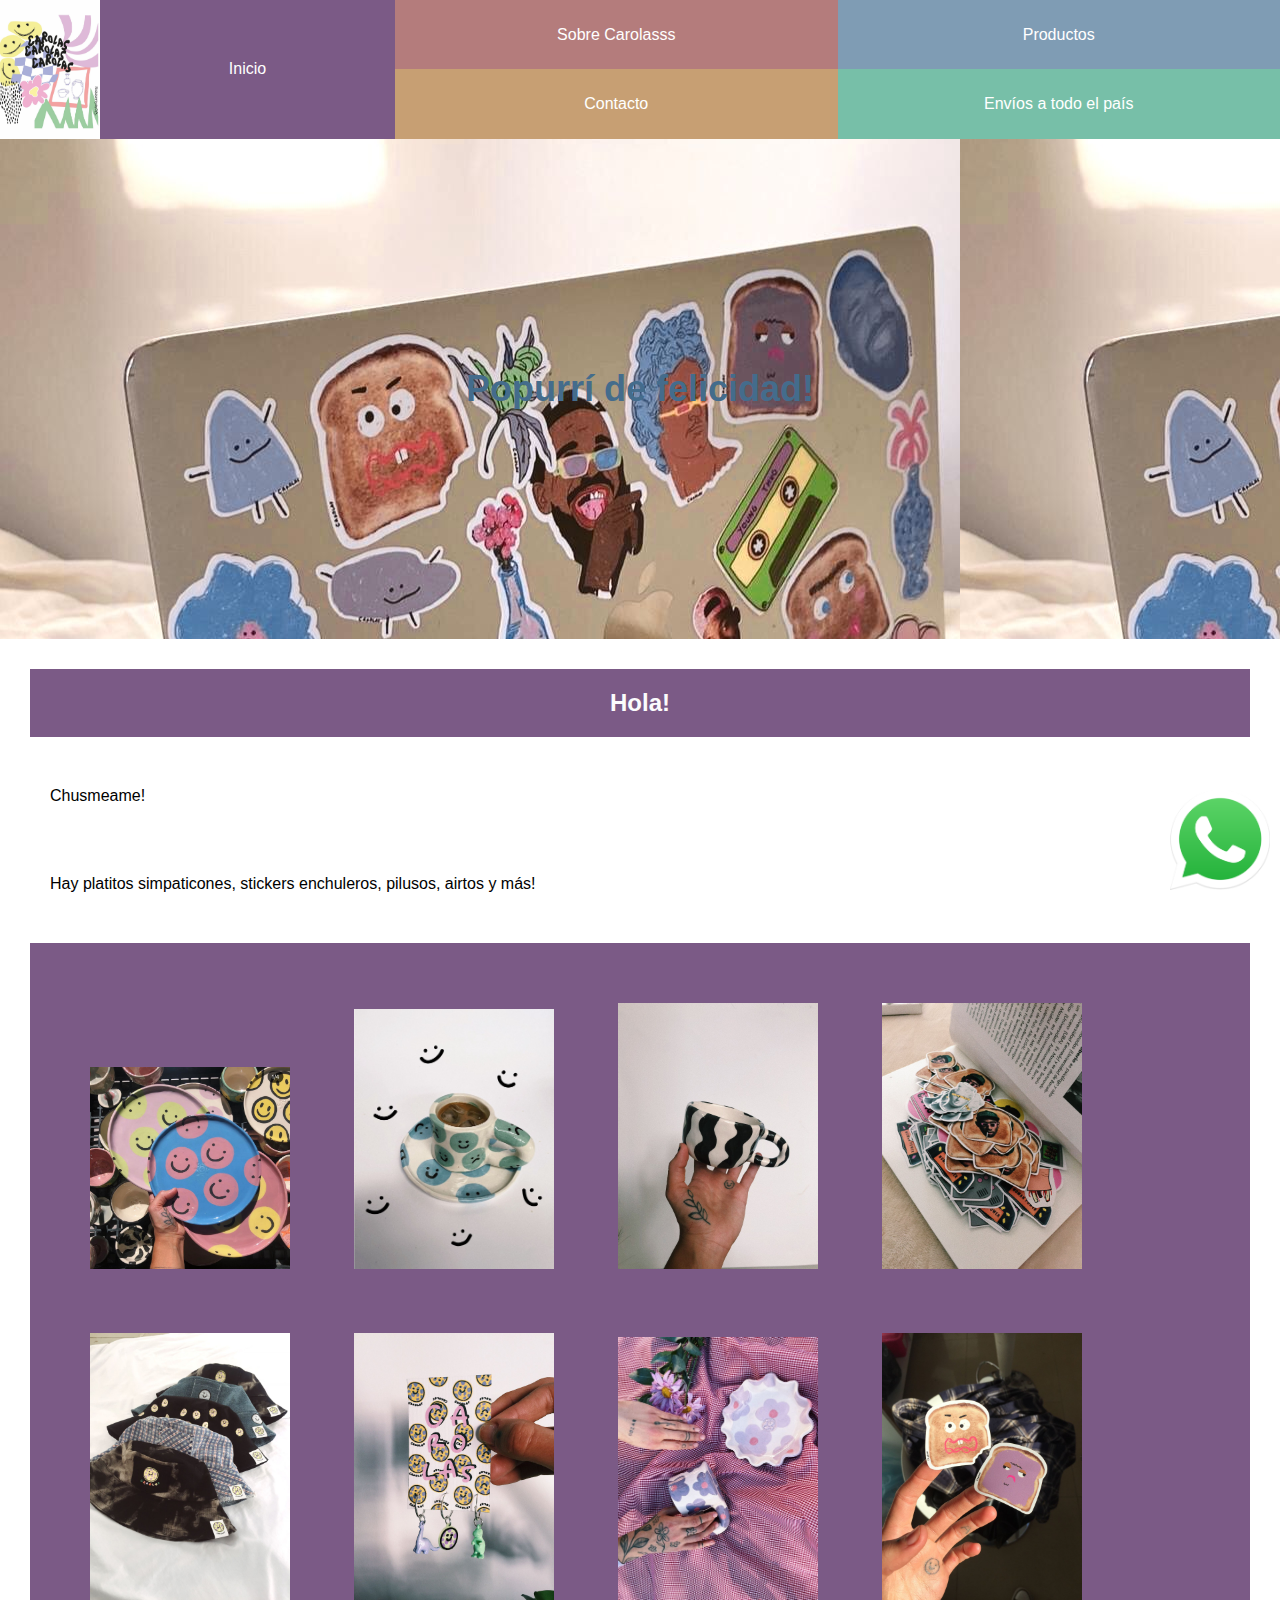
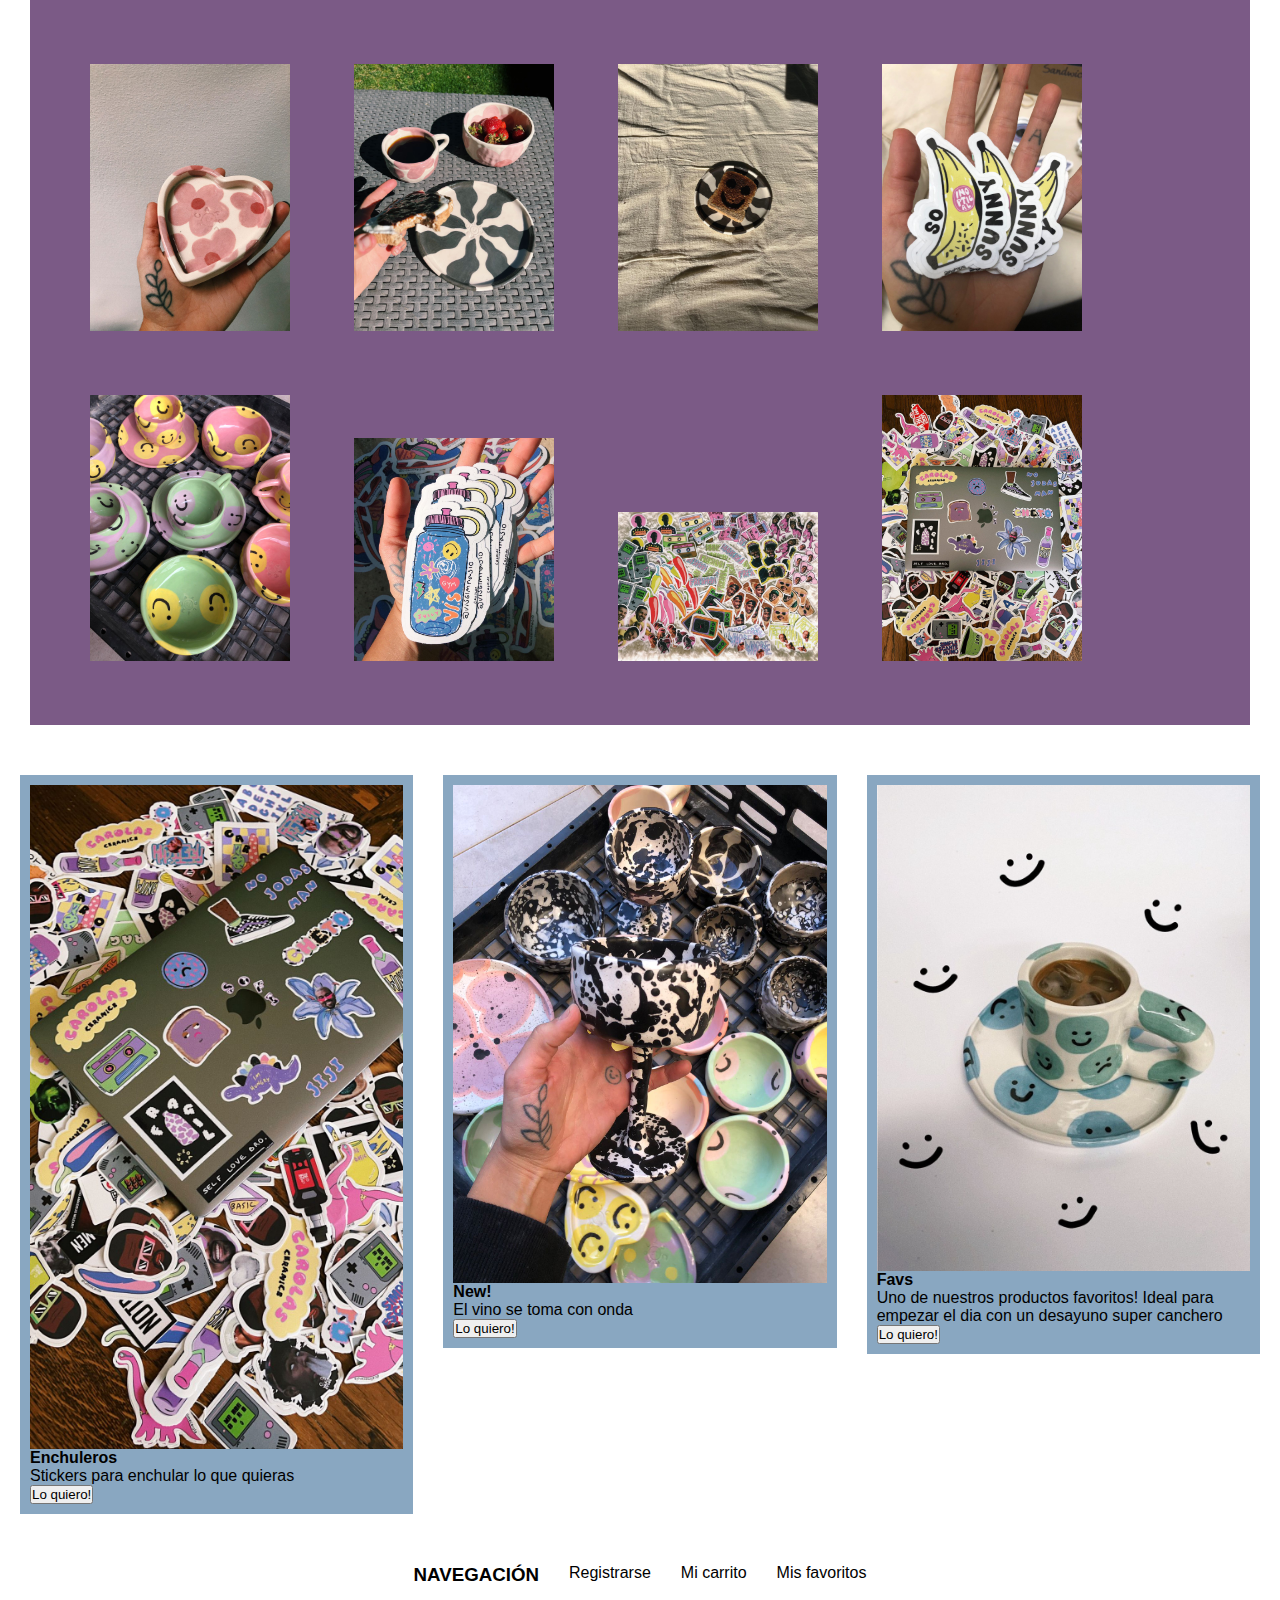
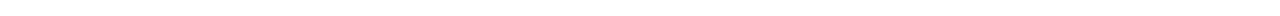
==== index.html @ c71ed8ce "carolasss" ====
<!DOCTYPE html>
<html lang="en">
<head>
    <meta charset="UTF-8">
    <meta http-equiv="X-UA-Compatible" content="IE=edge">
    <meta name="viewport" content="width=device-width, initial-scale=1.0">
    <title>Carolass tienda online</title>
    <link rel="stylesheet" href="./styles/style.css">
</head>
<body>
    <header>
            <img class="imagenLogo" src="./img/logo.jpeg" alt="imagen de inicio" title="logo">
            <nav>
            <ul class="menu">
                <li class="menu__item item_inicio"><a href="./index.html">Inicio</a></li>
                <li class="menu__item item_sobre"><a href="./sobre carolasss.html">Sobre Carolasss</a></li>
                <li class="menu__item item_productos"><a href="./productos.html">Productos</a></li>
                <li class="menu__item item_contacto"><a href="./contacto.html">Contacto</a></li>
                <li class="menu__item item_envios"><a href="./envíos a todo el país.html">Envíos a todo el país</a></li>
            </ul>
            </nav>
    </header>
    <main>
        <div class="imagenPrincipal">
            <h2>Popurrí de felicidad!</h2>
        </div>

        <section class="section">
            <h2 class="tituloIndex"> Hola! </h2>
            <p class="chusmeame"> Chusmeame! </p>
            <p class="chusmeame"> Hay platitos simpaticones, stickers enchuleros, pilusos, airtos y más!</p>
        <div class="imagenes">
            <img class="imagen" src="./img/inicio.jpg" alt="imagen de inicio" title="imagen-de-platos-de-ceramica">
            <img class="imagen" src="./img/taza y plato.jpeg" alt="imagen de inicio" title="imagen-de-taza-y-plato-de-ceramica">
            <img class="imagen" src="./img/taza animal print.jpeg" alt="imagen de inicio" title="taza-animal-print">
            <img class="imagen" src="./img/stickers en libro.jpeg" alt="imagen de inicio" title="stickers-en-libro">
            <img class="imagen" src="./img/pilusos.jpeg" alt="imagen de inicio" title="pilusos">
            <img class="imagen" src="./img/aritos.jpeg" alt="imagen de inicio" title="aritos">
            <img class="imagen" src="./img/taza y plato violeta.jpeg" alt="imagen de inicio" title="taza-y-plato-violeta">
            <img class="imagen" src="./img/stickers pareja de tostadas.jpeg" alt="imagen de inicio" title="stickers-tostadas">
            <img class="imagen" src="./img/cenicero.jpeg" alt="imagen de inicio" title="cenicero">
            <img class="imagen" src="./img/desayuno-canchero.jpeg" alt="imagen de inicio" title="desayuno-canchero">
            <img class="imagen" src="./img/tostada-feliz-en-el-plato.jpeg" alt="imagen de inicio" title="tostada-feliz-en-el-plato">
            <img class="imagen" src="img/stickers-bananosos.jpeg" alt="imagen de inicio" title="stickers-bananosos">
            <img class="imagen" src="./img/conjunto-taza-plato.jpeg" alt="imagen de inicio" title="conjunto-taza-plato">
            <img class="imagen" src="./img/stickers-botella-de-agua.jpeg" alt="imagen de inicio" title="stickers-botella-de-agua">
            <img class="imagen" src="./img/popurri-de-stickers.jpeg" alt="imagen de inicio" title="popurri-de-stickers">
            <img class="imagen" src="./img/compu-super-enchulada.jpeg" alt="imagen de inicio" title="compu-super-enchulada">

        </div>
        </section>
    
        <section class="cards">
             <div class="card">
                <img class="card__img" src="./img/enchuleros.jpeg">
                <h4 class="card__title">Enchuleros</h4>
                <p class="card__description"> Stickers para enchular lo que quieras</p>
                <button class="card__button">Lo quiero!</button>
            </div>
            <div class="card">
                <img class="card__img" src="./img/copas.jpeg">
                <h4 class="card__title">New!</h4>
                <p class="card__description">El vino se toma con onda</p>
                <button class="card__button">Lo quiero!</button>
            </div>
            <div class="card">
                <img class="card__img" src="./img/taza y plato.jpeg">
                <h4 class="card__title">Favs</h4>
                <p class="card__description">Uno de nuestros productos favoritos! Ideal para empezar el dia con un desayuno super canchero</p>
                <button class="card__button">Lo quiero!</button>
            </div>
        </section>
        <img class="whatsapp" src="./img/whatsapp.png">
    </main> 
    <footer> 
        <h3>NAVEGACIÓN</h3>
        <p>Registrarse</p>  
        <p>Mi carrito</p>  
        <p>Mis favoritos</p>  

    </footer>   

</body>
</html>
---- styles/style.css ----
* {
    margin: 0;
    padding: 0;
    box-sizing: border-box;
}
h2 {
    color: rgb(68, 108, 140);
    font-family: Arial, Helvetica, sans-serif;
}

.tituloIndex {
    color: rgb(251, 251, 252) ;
    background-color: rgb(123, 90, 134);
    text-align: center;
    padding: 20px;
    overflow: auto;
    font-family: Arial, Helvetica, sans-serif;
    margin: 30PX;

    
}

.imagenPrincipal{
    height: 500px;
    background-image: url('../img/computadora-enchulada.jpeg');
    background-attachment: fixed;
    font-size: 24px;
    display: flex;
    justify-content: center;
    align-items: center;

}

header {
    background-color: rgb(123, 90, 134);
    color: aliceblue;
    position: sticky;
    top: 0;
    display: flex;
    justify-content: flex-start;
    align-items: stretch;
}


.sobrecarolass {
    text-align: center;
    color: rgb(251, 251, 252) ;
    background-color: rgb(180, 124, 124);
    padding: 20px;
    line-height: 1;
    font-family: Arial, Helvetica, sans-serif;


}




.chusmeame {
    padding: 20px;
    font-family: Arial, Helvetica, sans-serif;

}

.envios { 
    text-align: center;
    color: rgb(251, 251, 252) ;
    background-color: rgb(118, 182, 162) ;
    padding: 20px;
    line-height: 1;
}

.parrafoenvios {
    text-align: justify;
    padding: 20px;
    line-height: 1;
    font-family: Arial, Helvetica, sans-serif;

}

.contacto {
    text-align: center;
    color: rgb(251, 251, 252) ;
    background-color:rgb(199, 159, 115) ;
    padding: 20px;
    line-height: 1;
}

.parrafocontacto {
    padding: 30px;
    display: flex;
    gap: 10px;
    flex-direction: column;
    font-family: Arial, Helvetica, sans-serif; color: #FFFF;
}

.form {
    background-image: url('../img/stickers\ en\ libro.jpeg');
    background-size: cover;
    background-position: center center;
    background-repeat: no-repeat;
    height: 400px;
    justify-content: center;
    align-items: center;
}

.formulario__campo {
    display: flex;
    gap: 10px;
}

.formulario__campo label {
    width: 200px;
}

.formulario__campo input, .formulario__campo textarea {
    padding: 5px 10px;
}

.formulario__boton {
    width: 200px;
}

.productos {
    text-align: center;
    color: rgb(251, 251, 252) ;
    background-color:rgb(127, 156, 180) ;
    padding: 20px;
    line-height: 1;

}

.parrafoproductos {
    text-align: justify;
    padding: 20px;
    line-height: 1;
    font-family: Arial, Helvetica, sans-serif;
}

.tablaDeProducto {
    font-family: Arial, Helvetica, sans-serif;
    border:  1px #1d0718 solid; 
    margin-top: 20px;

}


.section .chusmeame {
    display: block;
    margin: 30px;

}

.section .imagen {
    display: inline;
    width: 200px;
}

.imagenes {
    margin-top: 100px;
    margin-bottom: 100px;
    padding: 30px;
    margin: 30px;
    background-color: rgb(123, 90, 134);
}



.imagenLogo {
    width: 100px;
    display: inline-block;
}

.cardsEnvios {
    display: grid;
    grid-template-columns: repeat(3, 1fr);
    padding: 20px;
    gap: 30px;
    align-items: flex-start;

}

.cardEnvios {
    background-color: #89a7c1;
    padding: 10px;
}

.card__envio {
    display: grid;
    max-width: 100%;

}
.cards {
    display: grid;
    grid-template-columns: repeat(3, 1fr);
    padding: 20px;
    gap: 30px;
    align-items: flex-start;
    font-family: Arial, Helvetica, sans-serif;
    
    
}
.card {
    background-color: #89a7c1;
    padding: 10px;
}
.card__img {
    display: grid;
    max-width: 100%;
    
}

.imagenCarolaCards {
    display: grid;
    grid-template-columns: repeat(3, 1fr);
    padding: 20px;
    gap: 30px;
}

.imagenCarola1 {
    background-color: #89a7c1;
    padding: 10px;


}

.imagenCarola {
    display: grid;
    max-width: 100%;
    transform: translateX(30px);
    width: 500px ;
    height: 500px;
   

}

header { 
    z-index: 1
}
.parrafosobrecarolasss {
    display: grid;
    padding: 20px;
    font-family: Arial, Helvetica, sans-serif;
}

.whatsapp {
    width: 100px;
    position: fixed;
    bottom: 10px;
    right: 10px;
    cursor: pointer;
}
.imagen{
    margin-bottom: 30px;
    margin-left: 30px;
    margin-right: 30px;
    margin-top: 30px;
}


.cardProducts { 
    padding: 100px;

}

.cardProduct {
    width: 30%;
    display: inline-block;
    margin-left: 10px;
    margin-right: 10px;
    margin-top: 10px;
    background-color: rgb(123, 90, 134) ;
    padding: 20px;
    border-radius: 5px;
    font-family: Arial, Helvetica, sans-serif
}

.cardProduct__img { 
    max-width: 100%;
    margin-bottom: 20px;
    margin-top: 20px;

}

.cardProduct__title {
    margin-bottom: 10px;
    color: antiquewhite
}

.cardProduct__description {
    margin-bottom: 10px;
    color: antiquewhite;
}

.cardProduct__button {
    border: 0;
    border-radius: 5px;
    background-color: floralwhite;
    cursor: pointer;
    padding: 10px;
    margin-top: 10px;
    
}

footer{

    padding: 30px;
    font-family: Arial, Helvetica, sans-serif;
    display: flex;
    justify-content: center;
    gap: 30px;

}


.menu {
    font-family: Arial, Helvetica, sans-serif;
    list-style: none;
    height: 100%;
    display: grid;
    grid-template-columns: 1fr 1.5fr 1.5fr;
    grid-template-rows: 1fr 1fr;
    grid-template-areas: 
        "inicio sobre productos"
        "inicio contacto envios";
}





nav {
    flex-grow: 1;
}

.menu__item {
    flex: 1;
    display: flex;
    justify-content: center;
    align-items: center;
}
.menu__item a {
    color: #FFFF;
    text-decoration: none;

}

.item_inicio {
    background-color: rgb(123, 90, 134);
    grid-area: inicio;
}

.item_sobre {
    background-color: rgb(180, 124, 124);
    grid-area: sobre;

}

.item_productos {
    background-color: rgb(127, 156, 180);
    grid-area: productos;
}

.item_contacto {
    background-color: rgb(199, 159, 115);
    grid-area: contacto;
}

.item_envios {
    background-color: rgb(119, 191, 168);
    grid-area: envios;
}

@media screen and (max-width: 648px) {
    .menu{
        grid-template-columns: 1fr 2fr;
        grid-template-rows: auto;
        grid-template-areas: 
            "inicio sobre"
            "inicio productos"
            "inicio contacto"
            "inicio envios";
}
    .imagenCarolaCards{
        grid-template-columns: 1fr;
        
       
    
    }

    .imagenCarola{
        transform: translateX(20px);
        max-width: 100%;
    }

    .cards {
        grid-template-columns: 1fr 

    }
    
    footer {
        flex-direction: column;
        align-items: center;
        gap: 15px;
    }

    .cardProduct {
        width: 90%;
        display: block;
    }

    textarea {
        max-width: 100%;
    }

    .formulario__campo {
        max-width: 100%;

    }
}


.cardProduct__button:hover {background-color:rgb(127, 156, 180);}

.card__button:hover {background-color:rgb(123, 90, 134);}
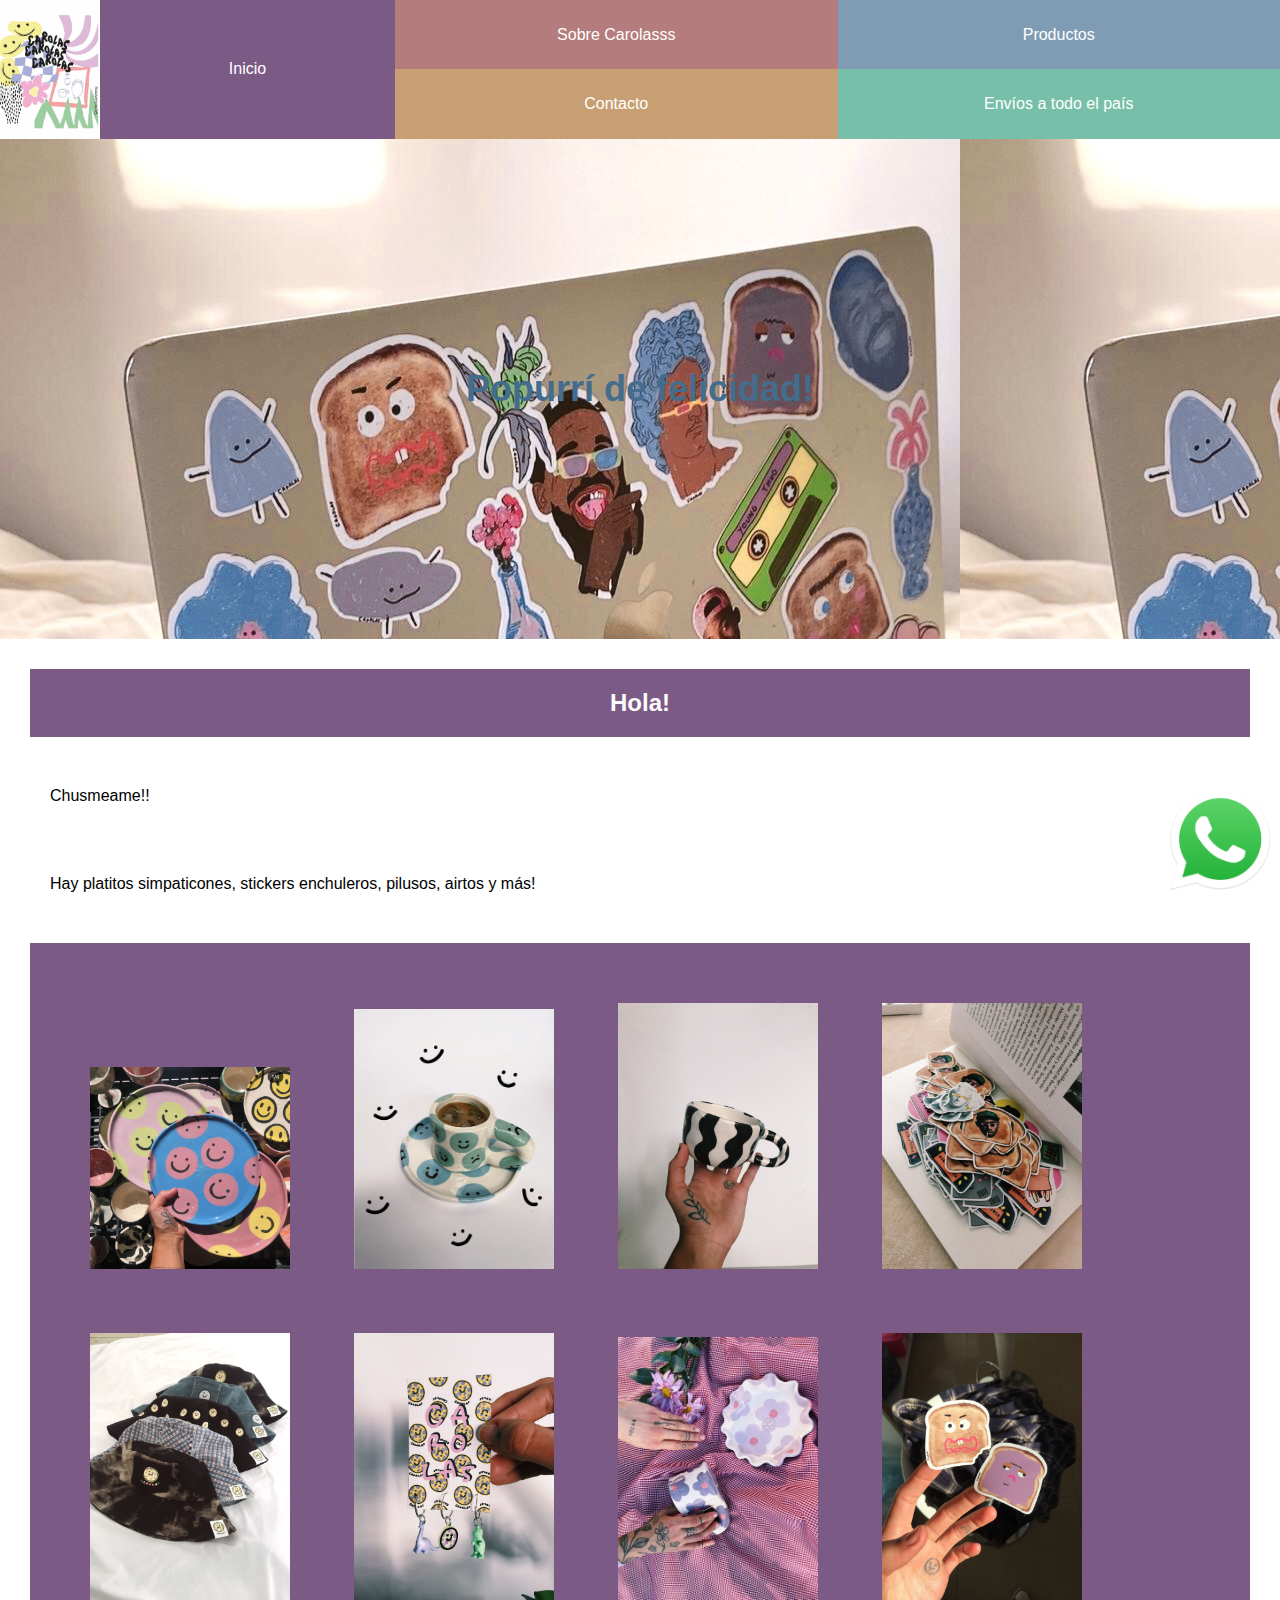
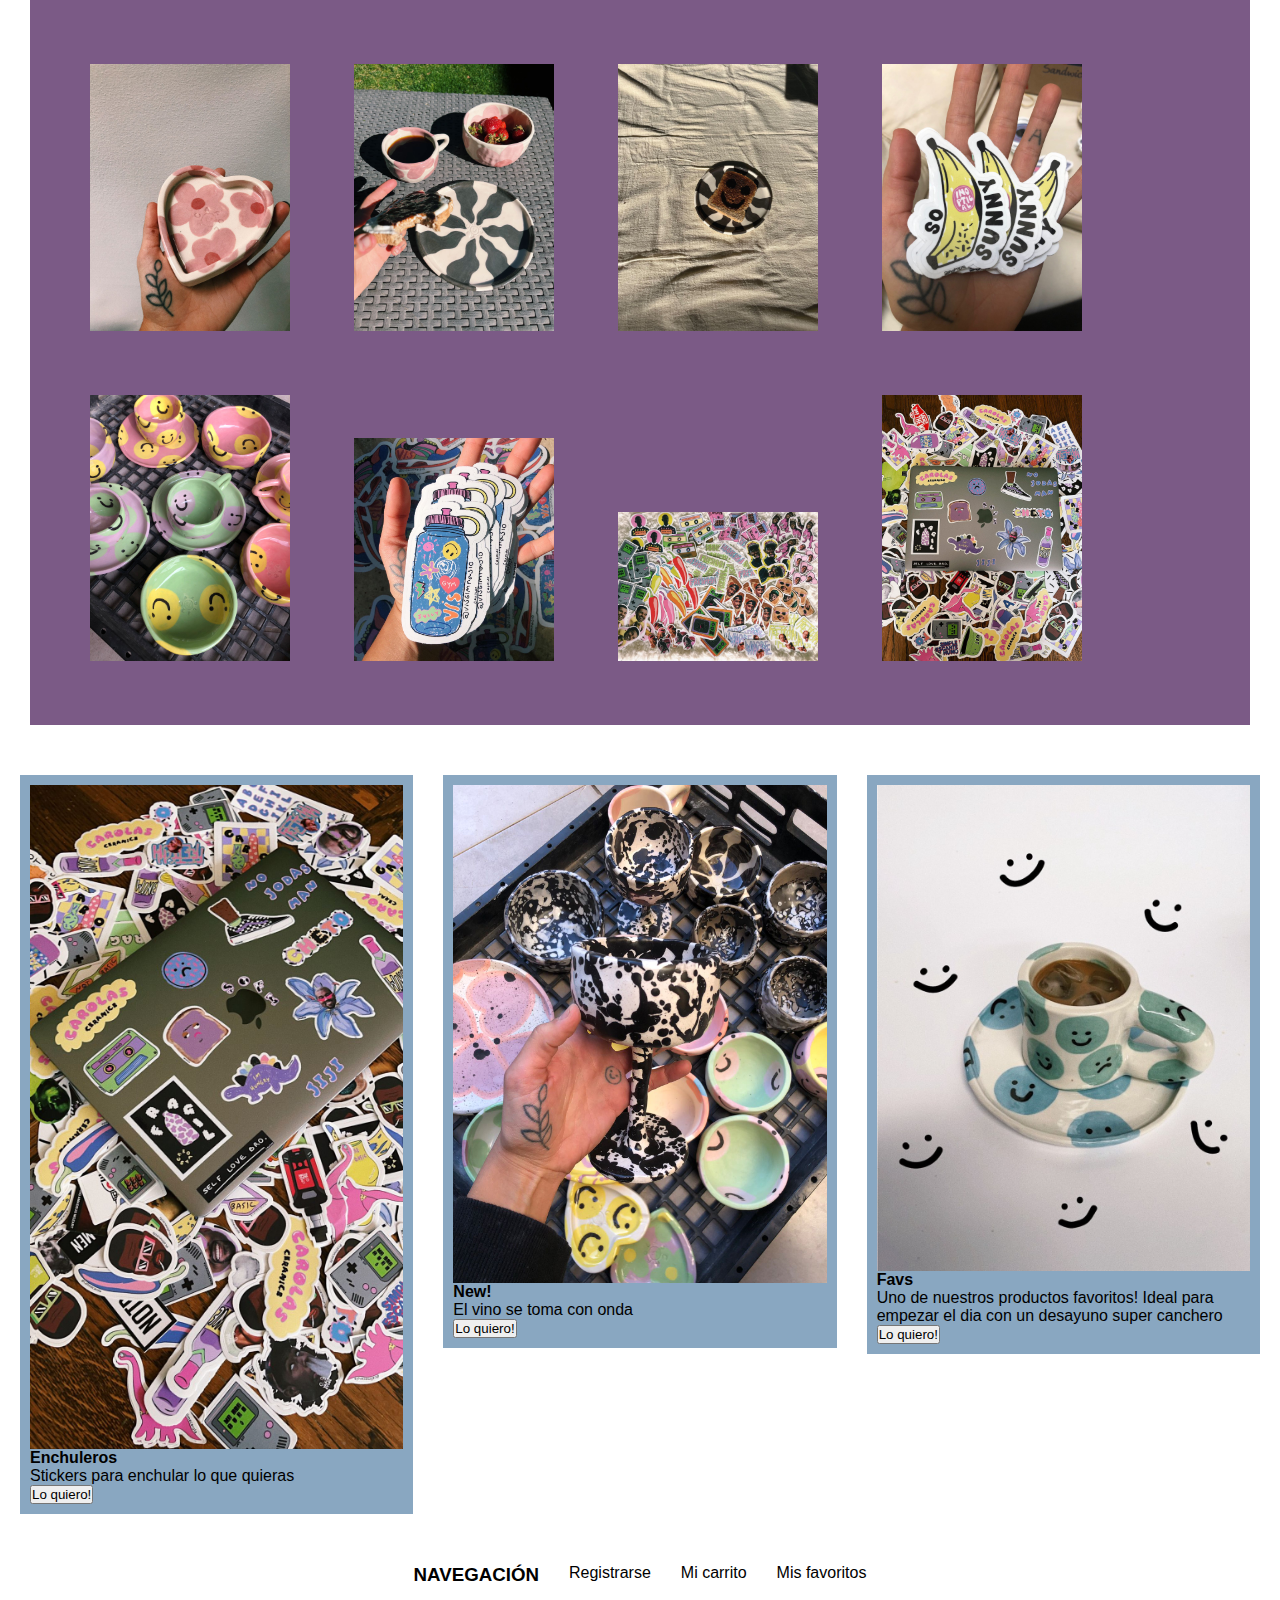
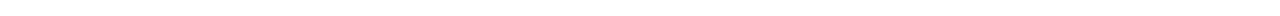
==== commit d5f06515: "carolass" ====
--- a/index.html
+++ b/index.html
@@ -27,7 +27,7 @@
 
         <section class="section">
             <h2 class="tituloIndex"> Hola! </h2>
-            <p class="chusmeame"> Chusmeame! </p>
+            <p class="chusmeame"> Chusmeame!! </p>
             <p class="chusmeame"> Hay platitos simpaticones, stickers enchuleros, pilusos, airtos y más!</p>
         <div class="imagenes">
             <img class="imagen" src="./img/inicio.jpg" alt="imagen de inicio" title="imagen-de-platos-de-ceramica">
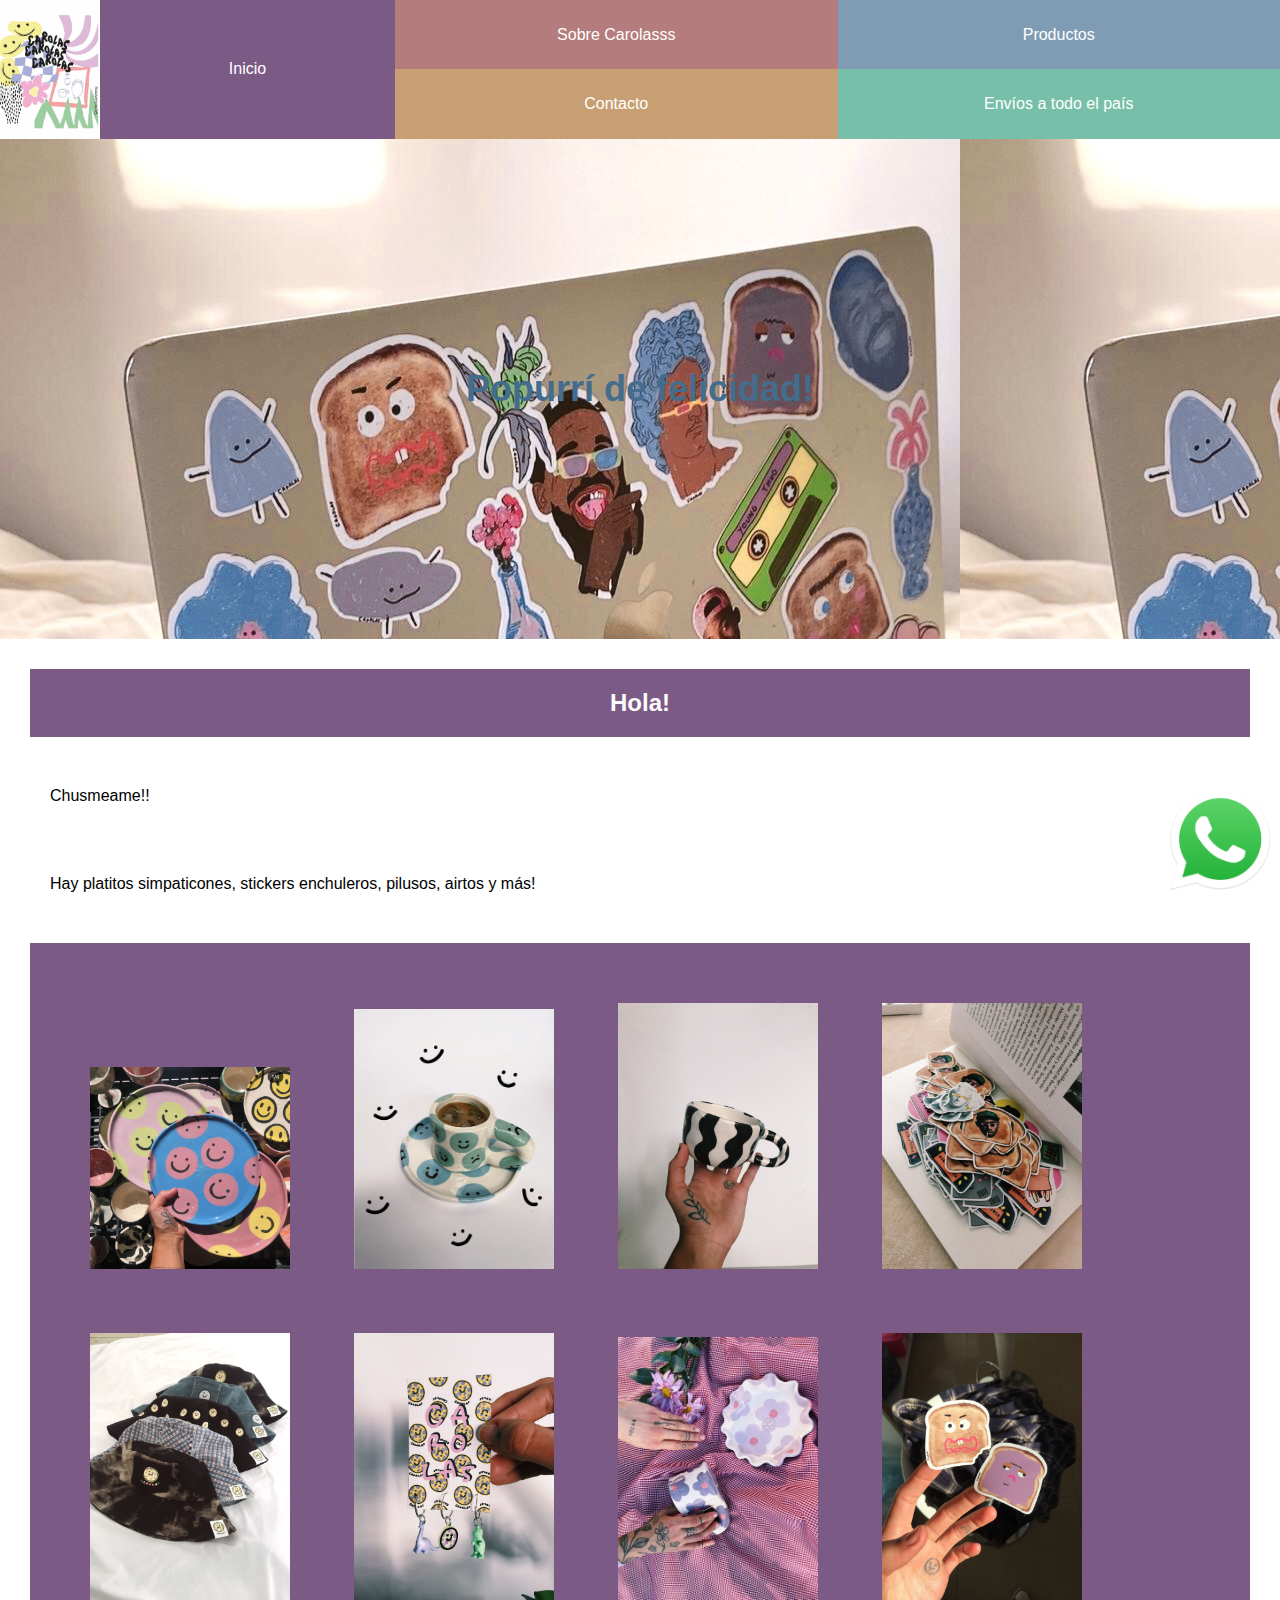
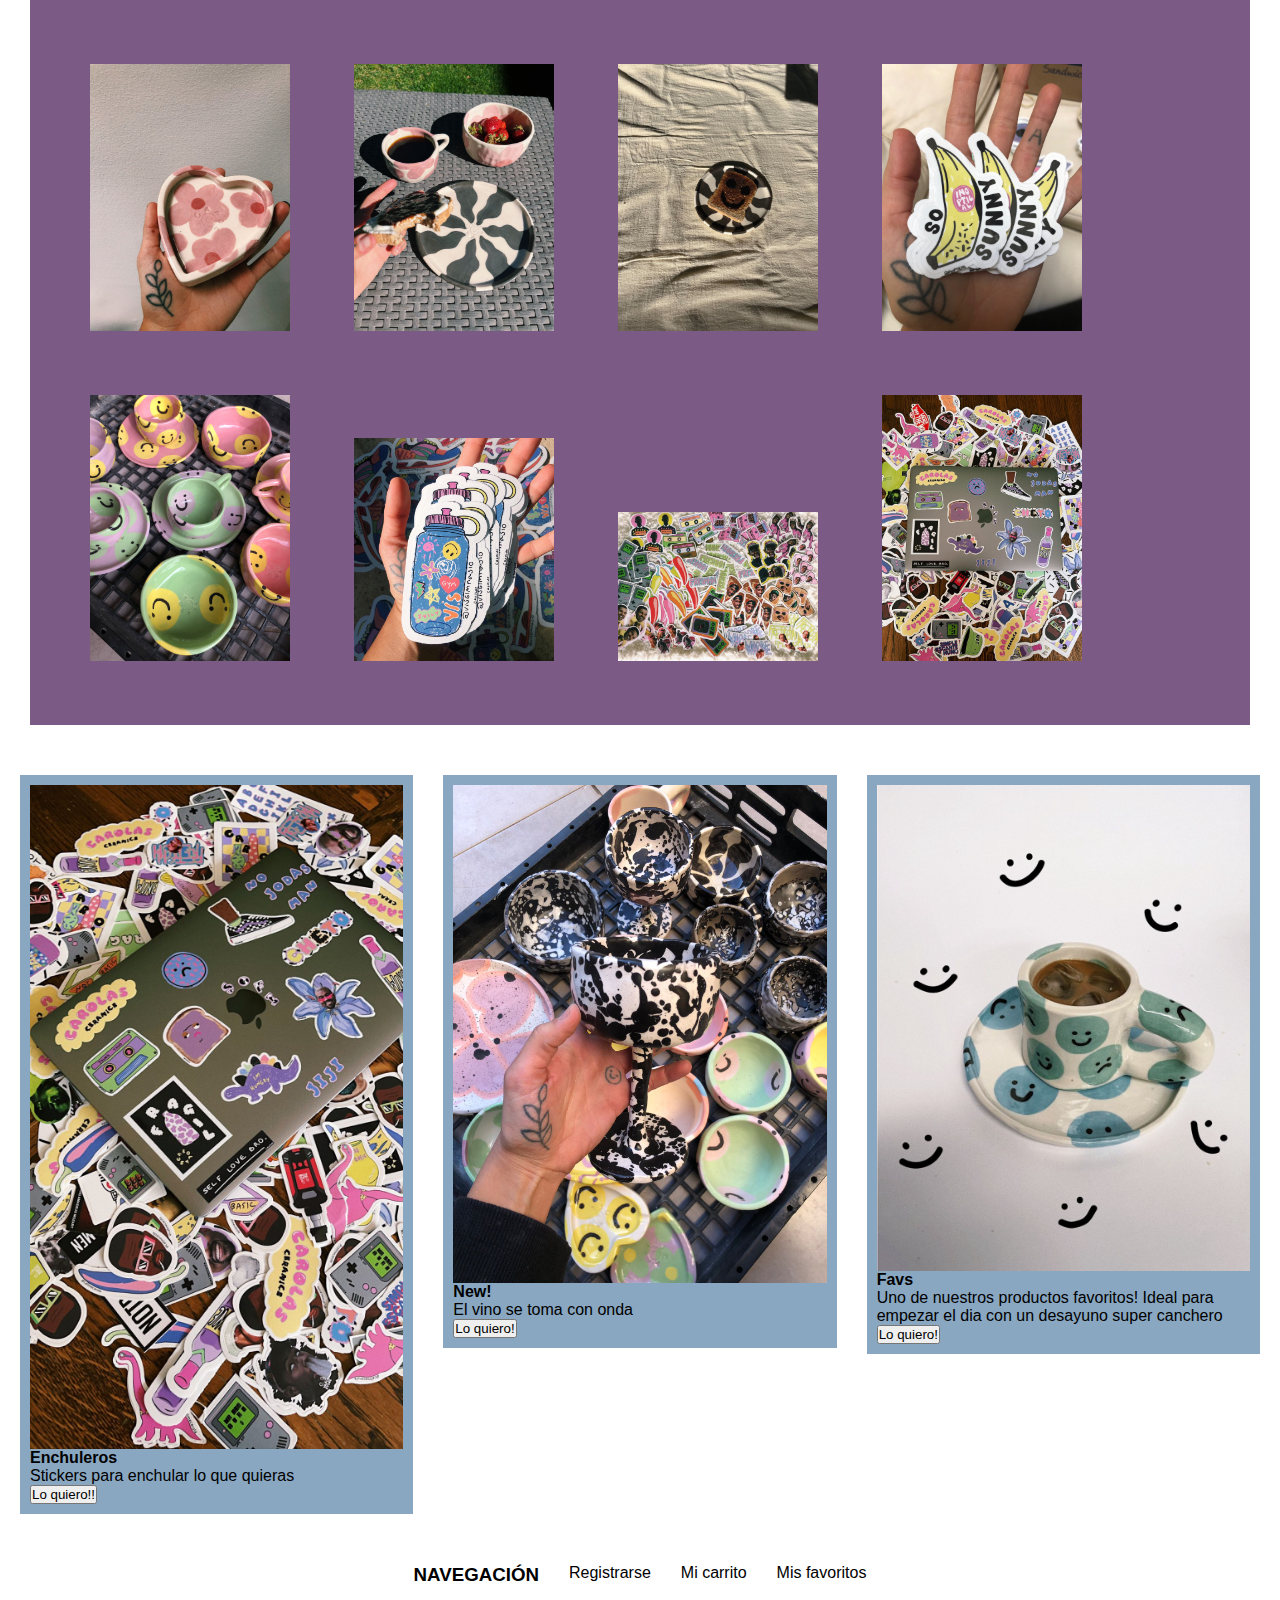
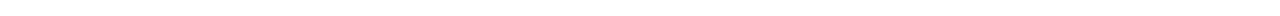
==== commit eea8e368: "sume signo" ====
--- a/index.html
+++ b/index.html
@@ -55,7 +55,7 @@
                 <img class="card__img" src="./img/enchuleros.jpeg">
                 <h4 class="card__title">Enchuleros</h4>
                 <p class="card__description"> Stickers para enchular lo que quieras</p>
-                <button class="card__button">Lo quiero!</button>
+                <button class="card__button">Lo quiero!!</button>
             </div>
             <div class="card">
                 <img class="card__img" src="./img/copas.jpeg">
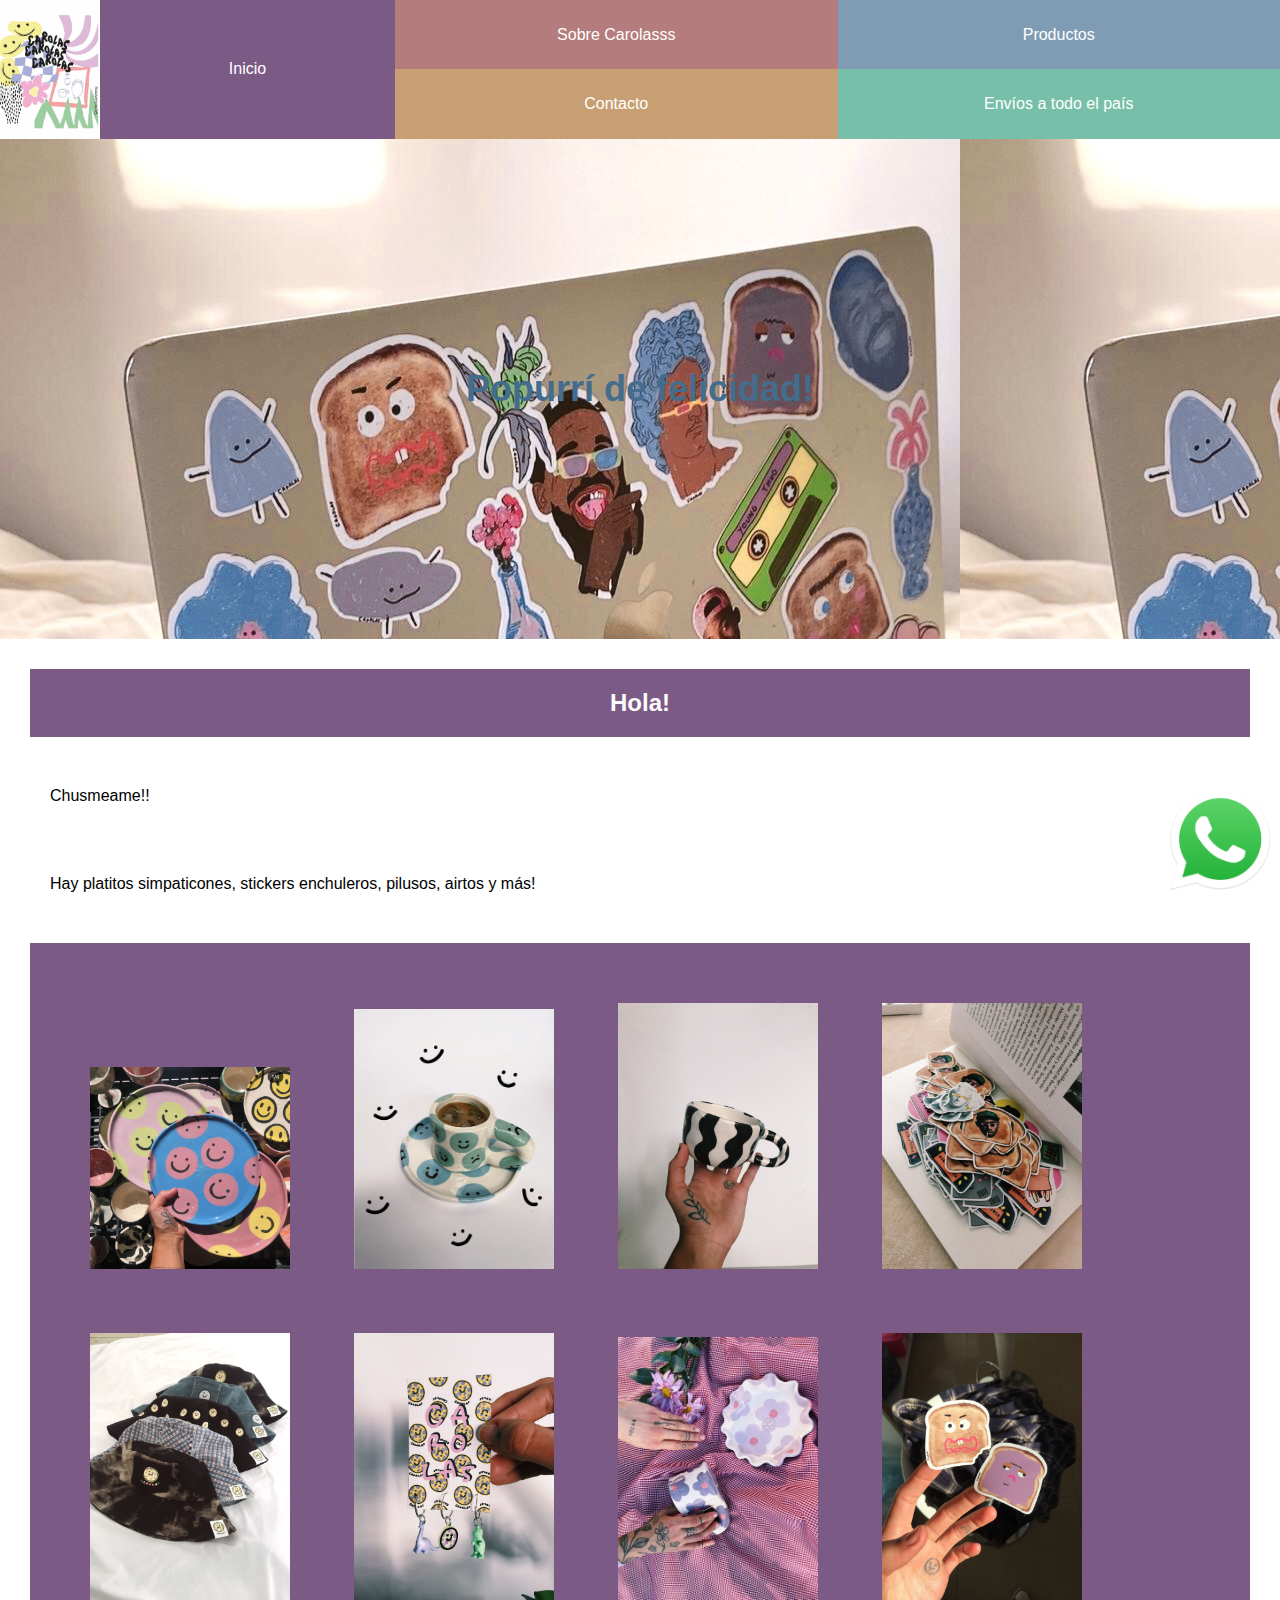
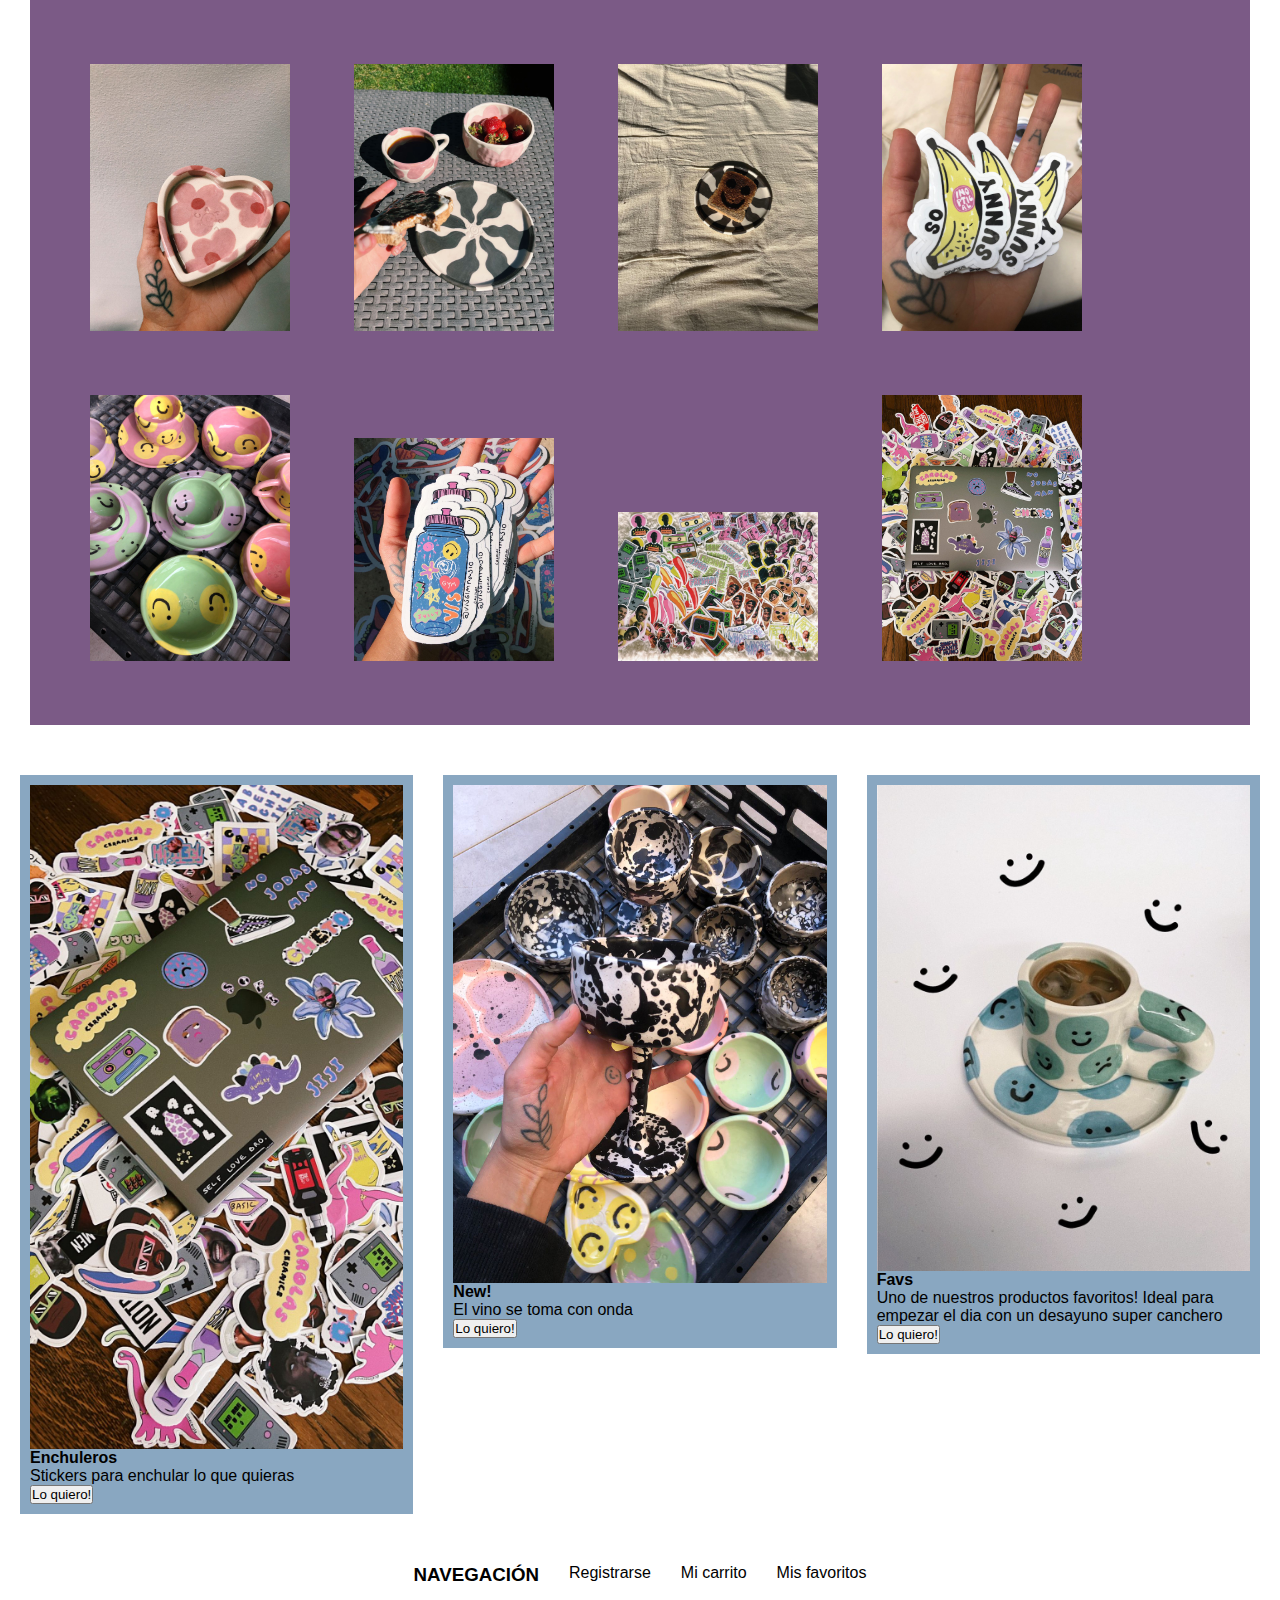
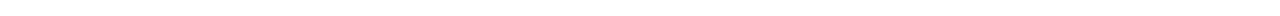
==== commit 2cf45f2c: "saque signo" ====
--- a/index.html
+++ b/index.html
@@ -55,7 +55,7 @@
                 <img class="card__img" src="./img/enchuleros.jpeg">
                 <h4 class="card__title">Enchuleros</h4>
                 <p class="card__description"> Stickers para enchular lo que quieras</p>
-                <button class="card__button">Lo quiero!!</button>
+                <button class="card__button">Lo quiero!</button>
             </div>
             <div class="card">
                 <img class="card__img" src="./img/copas.jpeg">
